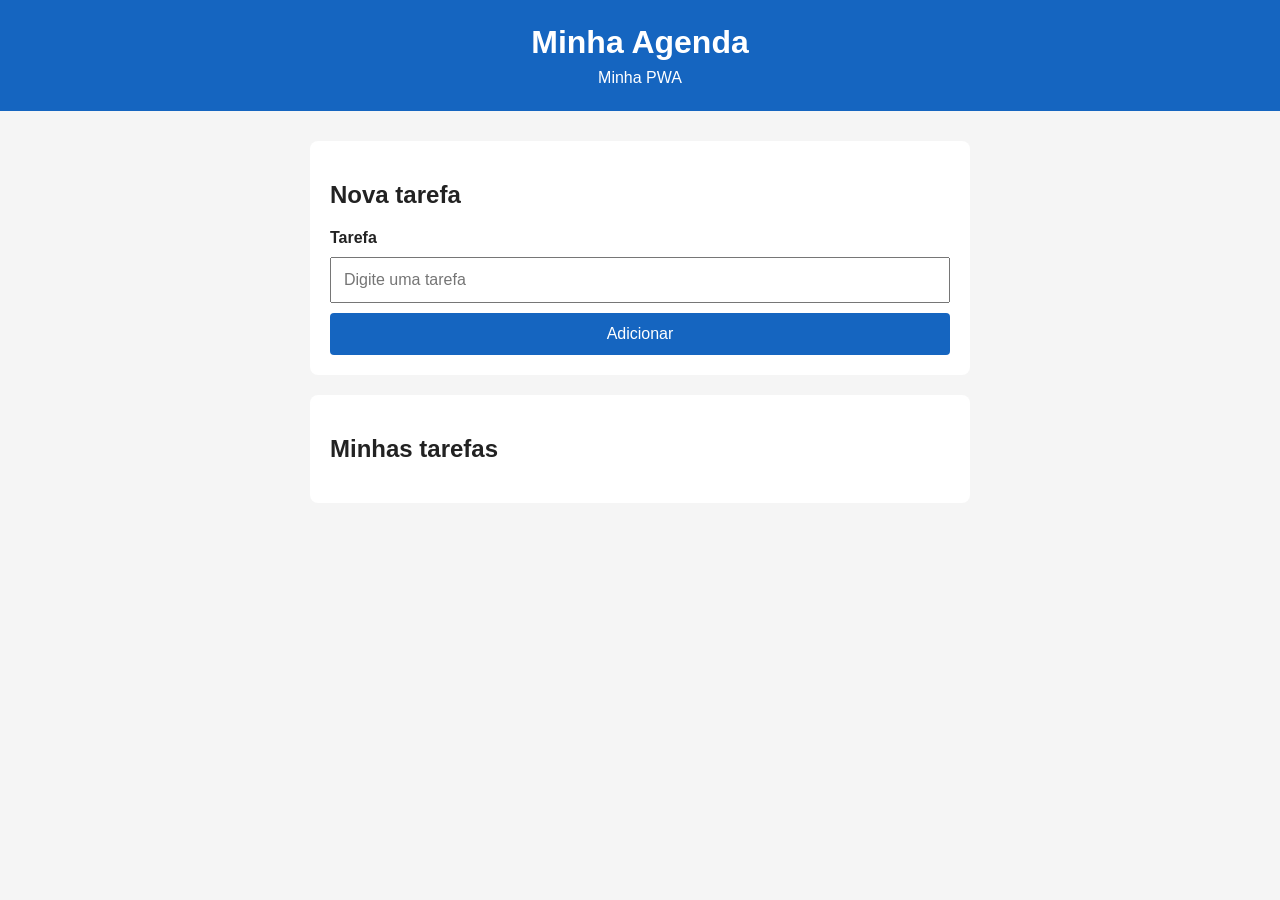
==== MinhaAgendaEscolar-main/agenda-pwa/index.html @ da24483b "Initial commit" ====
<!DOCTYPE html>
<html lang="pt-BR">
<head>
    <meta charset="UTF-8">
    <meta name="viewport" content="width=device-width, initial-scale=1.0">
    <link rel="manifest" href="manifest.webmanifest">
    <link rel="stylesheet" href="./style.css">
    <title>Minha Agenda</title>
</head>
<body>
    <header>
        <h1>Minha Agenda</h1>
        <p>Minha PWA</p>
    </header>

    <main>
        <section>
            <h2>Nova tarefa</h2>
            <form id="form-tarefa">
                <label for="tarefa">Tarefa</label>
                <input type="text" id="tarefa" placeholder="Digite uma tarefa" required>
                <button type="submit">Adicionar</button>
            </form>
        </section>
        <section>
            <h2>Minhas tarefas</h2>
            <ul id="lista-tarefas"></ul>
        </section>
    </main>
    <script src="./app.js"></script>
</body>
</html>
---- MinhaAgendaEscolar-main/agenda-pwa/style.css ----
* {
    box-sizing: border-box;
}

body {
    margin: 0;
    font-family: Arial, Helvetica, sans-serif;
    background-color: #f5f5f5;
    color: #222;
}

header {
    background-color: #1565c0;
    color: white;
    padding: 24px;
    text-align: center;
}

header h1 {
    margin: 0;
}

header p {
    margin: 8px 0 0;
}

main {
    max-width: 700px;
    margin: 30px auto;
    padding: 0 20px;
}

section {
    background-color: white;
    padding: 20px;
    margin-bottom: 20px;
    border-radius: 8px;
}

form {
    display: flex;
    flex-direction: column;
    gap: 10px;
}

label {
    font-weight: bold;
}

input {
    padding: 12px;
    font-size: 16px;
}

button {
    padding: 12px;
    border: none;
    border-radius: 4px;
    background-color: #1565c0;
    color: white;
    font-size: 16px;
    cursor: pointer;
}

button:hover {
    background-color: #0d47a1;
}

ul {
    padding: 0;
    list-style: none;
}

li {
    padding: 12px;
    margin-bottom: 8px;
    background-color: #eeeeee;
    border-radius: 4px;
}
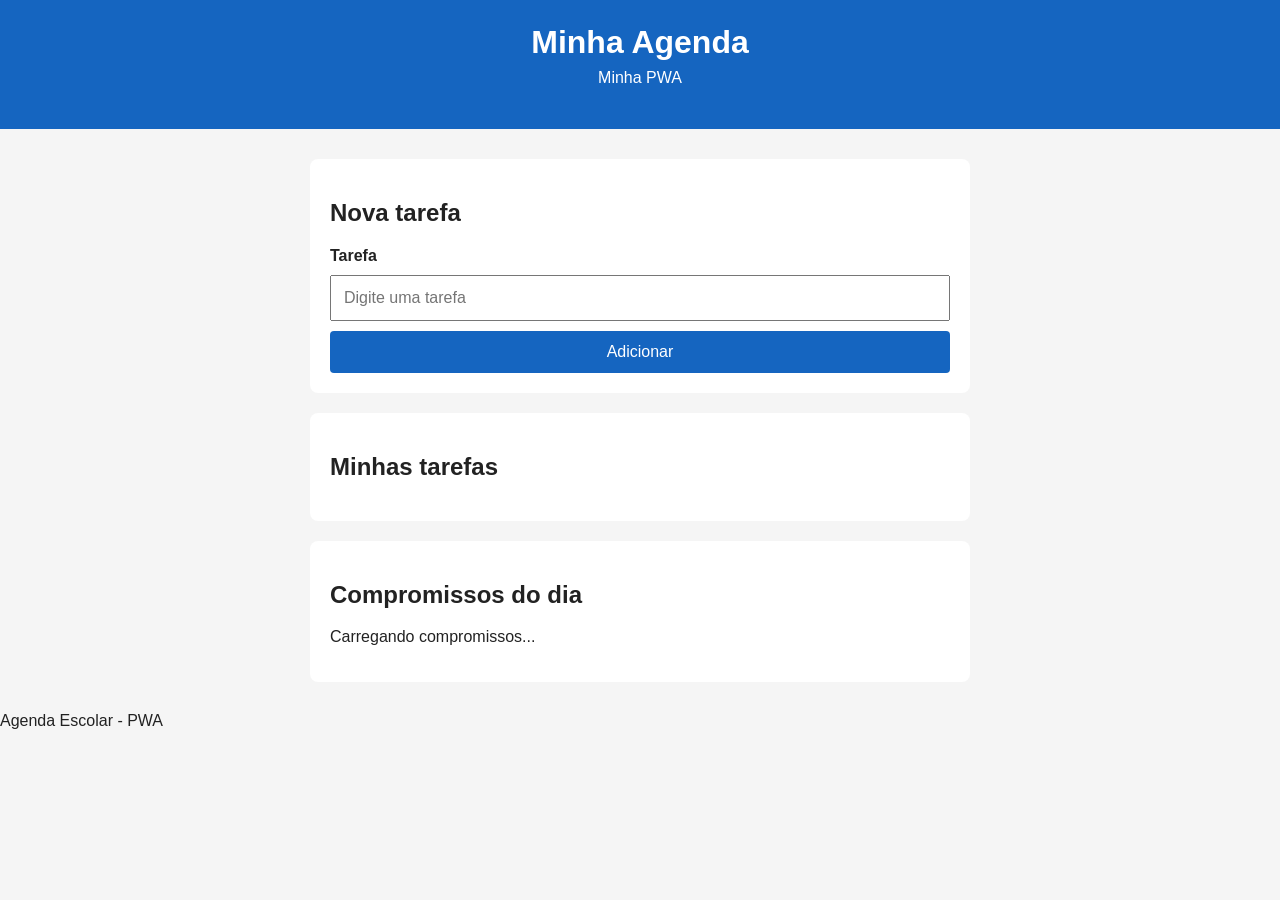
==== commit 361af3be: "add das coisas" ====
--- a/MinhaAgendaEscolar-main/agenda-pwa/index.html
+++ b/MinhaAgendaEscolar-main/agenda-pwa/index.html
@@ -8,12 +8,13 @@
     <title>Minha Agenda</title>
 </head>
 <body>
-    <header>
+    <header class="topo">
         <h1>Minha Agenda</h1>
         <p>Minha PWA</p>
+        <span id="status"></span>
     </header>
 
-    <main>
+    <main id="conteudo">
         <section>
             <h2>Nova tarefa</h2>
             <form id="form-tarefa">
@@ -26,7 +27,14 @@
             <h2>Minhas tarefas</h2>
             <ul id="lista-tarefas"></ul>
         </section>
+        <section>
+            <h2>Compromissos do dia</h2>
+            <div id="compromissos">
+                <p>Carregando compromissos...</p>
+            </div>
+        </section>
     </main>
+    <footer> <p>Agenda Escolar - PWA</p></footer>
     <script src="./app.js"></script>
 </body>
 </html>
--- a/MinhaAgendaEscolar-main/agenda-pwa/style.css
+++ b/MinhaAgendaEscolar-main/agenda-pwa/style.css
@@ -76,4 +76,19 @@
     margin-bottom: 8px;
     background-color: #eeeeee;
     border-radius: 4px;
+}
+
+#status {
+    padding: 4px 12px;
+    border-radius: 12px;
+}
+
+#status.online {
+    background-color: #e8f5e9;
+    color: #2e7d32;
+}
+
+#status.offline {
+    background-color: #ffebee;
+    color: #c62828;
 }
